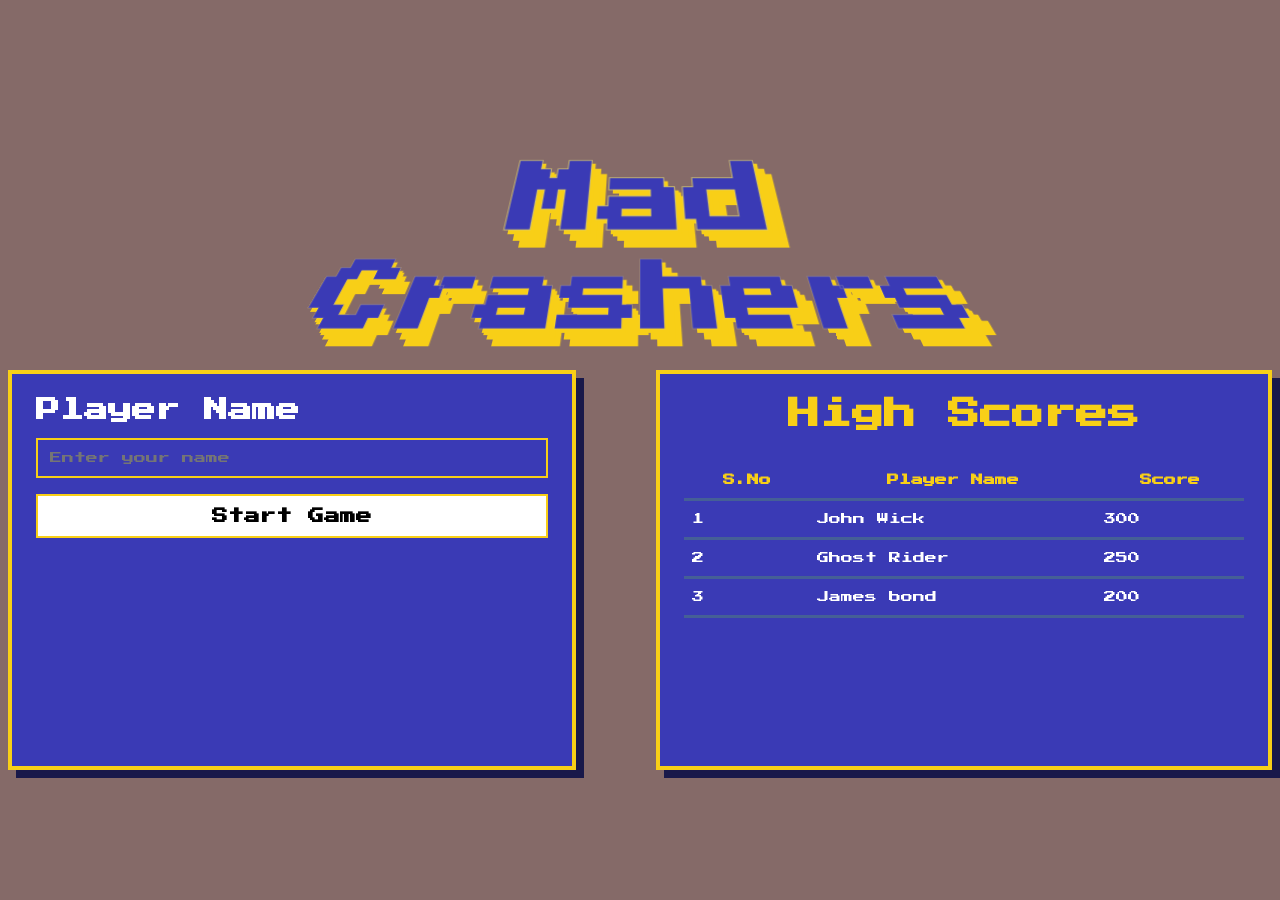
==== index.html @ 43b8cc74 "Resolve conflicts" ====
<!DOCTYPE html>
<html lang="en">
<head>
  <meta charset="UTF-8">
  <meta name="viewport" content="width=device-width, initial-scale=1.0">
  <title>Mad crasher Arcade</title>
  <link rel="stylesheet" href="styles/index.css">
  <link rel="preconnect" href="https://fonts.googleapis.com">
  <link rel="preconnect" href="https://fonts.gstatic.com" crossorigin>
  <link href="https://fonts.googleapis.com/css2?family=Press+Start+2P&display=swap" rel="stylesheet">
</head>
<body>
  <div class = "main-menu">
  <div class = game-title>
    <h1 id="mad">Mad</h1>
    <h1 id="crasher">Crashers</h1>
  </div>
  <div class = "container">
    <div class = "game-launcher">
      <form action ="game.html" method="get" id="game-launcher-form">
      <h2>Player Name</h2>
      <input type="text" id="player-name" name="player-name" placeholder="Enter your name" required>
      <button id="start-game-btn" type="submit">Start Game</button>
      </form>
    </div>
    <div class = "high-score">
      <h2>High Scores</h2>
      <table>
        <thead>
          <tr>
            <th>S.No</th>
            <th>Player Name</th>
            <th>Score</th>
          </tr>
        </thead>
        <tbody id="high-score-list"></tbody>
      </table>
    </div>
  </div>
  </div>
</body>
<script src="scripts/index.js"></script>
</html>
---- styles/index.css ----
*{
    box-sizing: border-box;
    margin: 0;
    padding: 0;
}

body{
    background-color: #856A68;
    display: flex;
    justify-content: center;
    align-items: center;
    overflow: hidden;
    min-height: 100vh;
}

/* main menu container styles */

.main-menu-container{
    display: flex;
    flex-direction: column;
    align-items: center;
    justify-content: center;
    width: 100%;
    height: 100vh;
}

/* Game title styles */

.game-title{
    display:flex;
    flex-direction: column;
    align-items: center;
    gap: 1rem;
}

.game-title h1{
    font-family: 'Press Start 2P', sans-serif;
    color: #fff;
    text-align: center;
    letter-spacing: 0.1rem;
    
}

#mad{
    padding-top: 5%;
    font-size: 5rem;
    color: #3a3ab5;
    text-shadow: 4px 4px 0 #f8cf17,
                10px 10px 0 #f8cf17,
                16px 16px 0 #f8cf17;
    transform: perspective(300px) rotateX(30deg);
    -webkit-text-stroke: 1px #dbcc6fcf;
    
}

#crasher{
    font-size: 5rem;
    color: #3a3ab5;
    text-shadow: 4px 4px 0 #f8cf17,
                 10px 10px 0 #f8cf17,
                 16px 16px 0 #f8cf17;
    transform: perspective(150px) rotateX(15deg);
    -webkit-text-stroke: 1px #dfd9b241;
}

/* Container styles */

.container{
    display: flex;
    flex-direction: row;
    align-items: center;
    justify-content: center;
    gap: 5rem;
    width: 100vw;
    padding: 2rem 0.5rem;
}

/*High score table*/

.high-score{
    width: 650px;
    min-height: 400px;
    padding: 1.5rem;
    border: 4px solid #f8cf17;
    background-color: #3a3ab5;
    color: #fff;
    font-family: 'Press Start 2P', sans-serif;
    box-shadow: 8px 8px 0 #19194a;
    position: relative;
}

.high-score h2{
    margin-bottom: 2rem;
    color: #f8cf17;
    font-size: 2rem;
    text-align: center;
}

.high-score table{
    width: 100%;
    border-collapse: collapse;
    font-size: 0.75rem;
    line-height: 0.75rem;
}

.high-score th,
.high-score td{
    padding: 0.75rem 0.5rem;
    border-bottom: 3px solid #4a6f8ab5;
}

.high-score th{
    color: #f8cf17;
    font-size: 0.75rem;
}

/* Game launcher styles */

.game-launcher{
    width: 600px;
    height: 100%;
    min-height: 400px;
    padding: 1.5rem;
    border: 4px solid #f8cf17;
    background-color: #3a3ab5;
    color: #fff;
    font-family: 'Press Start 2P', sans-serif;
    box-shadow: 8px 8px 0 #19194a;
    position: relative;
}

#game-launcher-form{
    display: flex;
    flex-direction: column;
    align-items: left;
    justify-content: center;
    gap: 1rem;
    
}

#player-name{
    width: 100%;
    padding: 0.75rem;
    border: 2px solid #f8cf17;
    background-color: #3a3ab5;
    color: #fff;
    font-family: 'Press Start 2P', sans-serif;
    font-size: 0.75rem;
}

#start-game-btn{
    width: 100%;
    padding: 0.75rem;
    border: 2px solid #f8cf17;
    background-color: #fff;
    color: #000;
    font-family: 'Press Start 2P', sans-serif;
    font-weight: 900;
    font-size: 1rem;
    cursor: pointer;
    text-decoration: none;
}
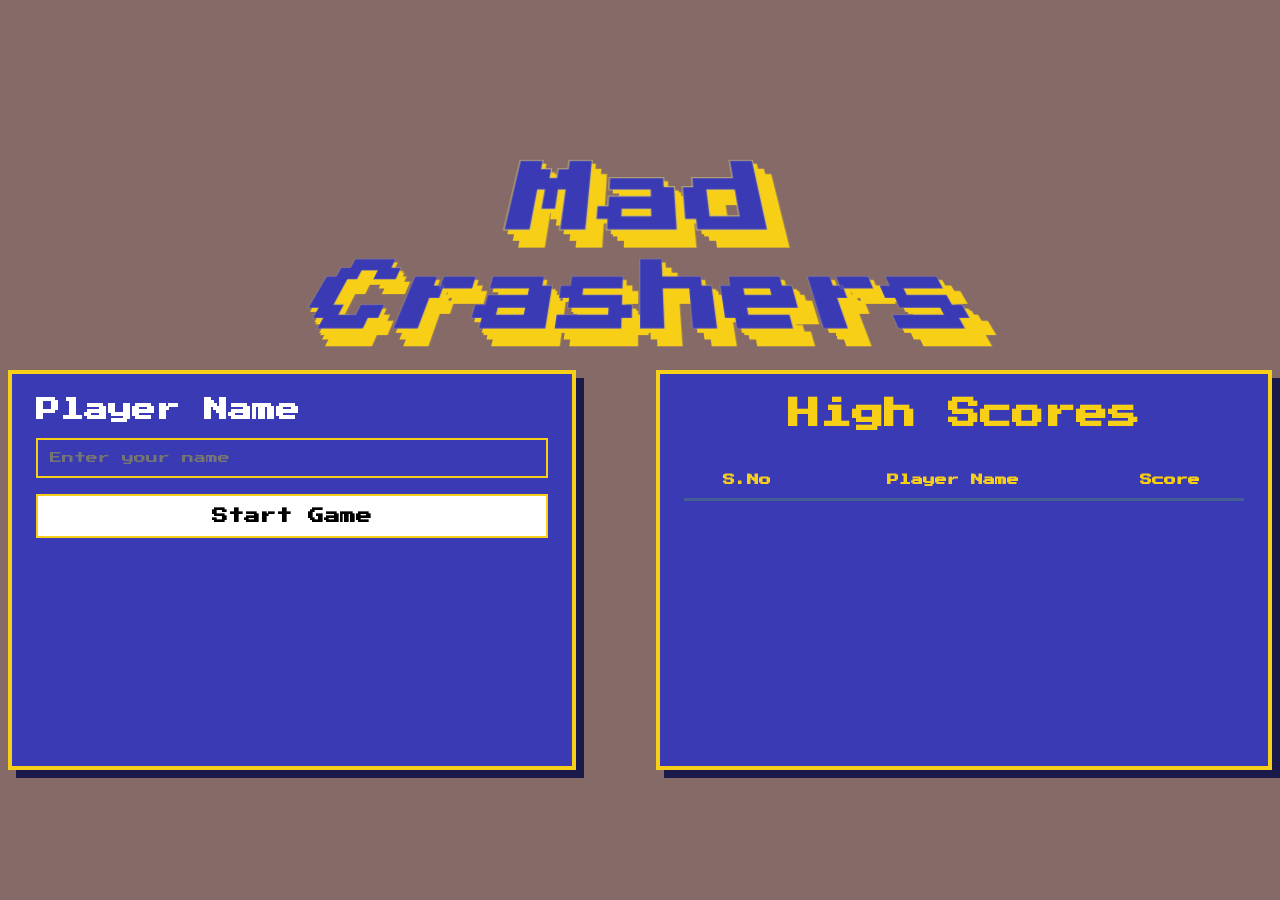
==== commit 905876c0: "fix: load style and script" ====
--- a/index.html
+++ b/index.html
@@ -39,5 +39,5 @@
   </div>
   </div>
 </body>
-<script src="scripts/index.js"></script>
+<script src="scripts/game.js"></script>
 </html>
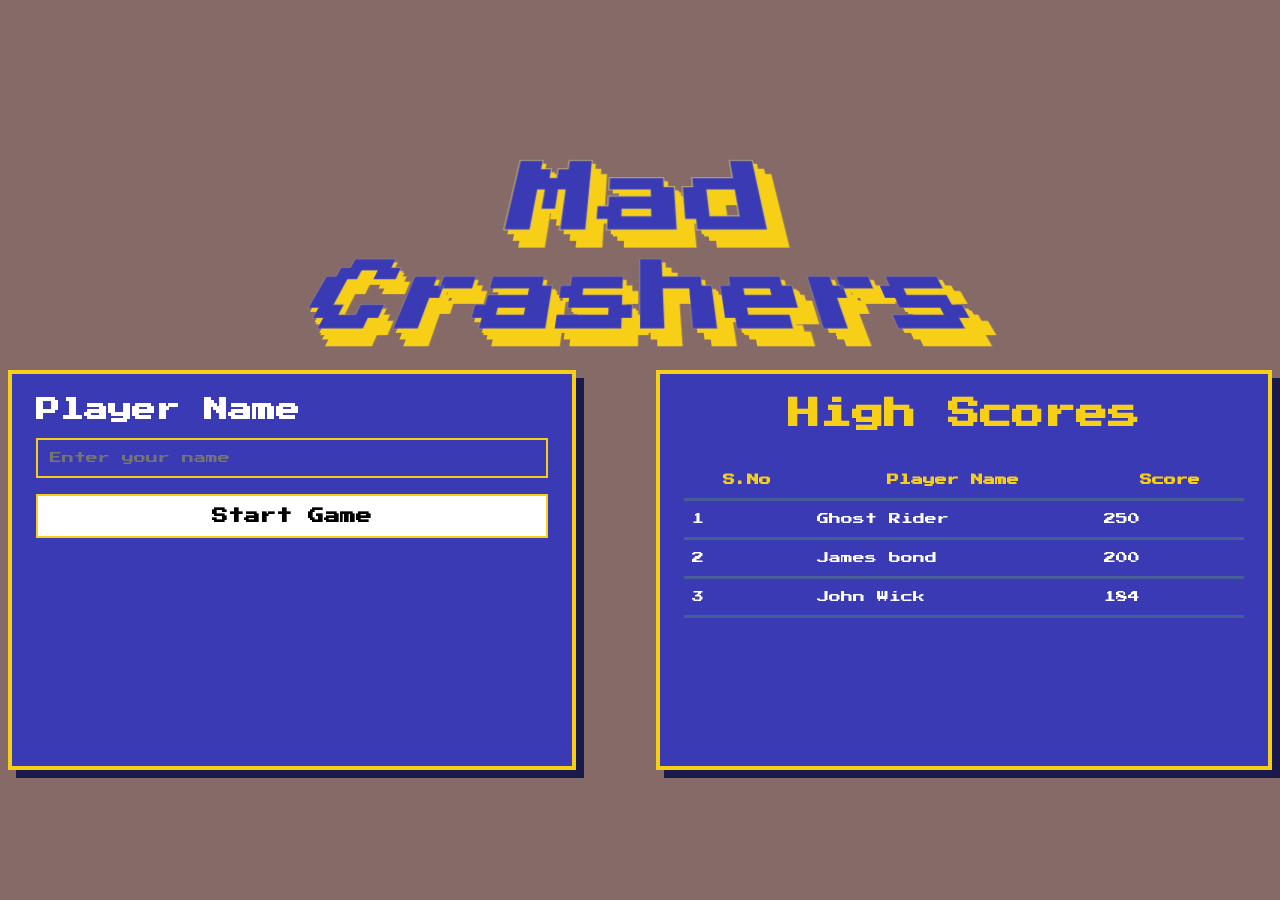
==== commit a29abf8f: "feat: Game, add boost pads" ====
--- a/index.html
+++ b/index.html
@@ -4,6 +4,9 @@
   <meta charset="UTF-8">
   <meta name="viewport" content="width=device-width, initial-scale=1.0">
   <title>Mad crasher Arcade</title>
+    <!-- Retro Arcade Jet-Bike Favicon -->
+  <link rel="icon" href="data:image/svg+xml,<svg xmlns='http://www.w3.org/2000/svg' viewBox='0 0 32 32'><rect width='32' height='32' rx='6' fill='%2308082a'/><polygon points='25,6 29,20 20,25 9,21 4,12' fill='%23e61c38'/><ellipse cx='18' cy='13' rx='5' ry='2.5' fill='%2300f0ff'/><rect x='7' y='19' width='4' height='3' fill='%23ffaa00'/></svg>">
+
   <link rel="stylesheet" href="styles/index.css">
   <link rel="preconnect" href="https://fonts.googleapis.com">
   <link rel="preconnect" href="https://fonts.gstatic.com" crossorigin>
@@ -17,10 +20,10 @@
   </div>
   <div class = "container">
     <div class = "game-launcher">
-      <form action ="game.html" method="get" id="game-launcher-form">
+      <form action ="game.html" method="get" id="gameLauncherForm">
       <h2>Player Name</h2>
-      <input type="text" id="player-name" name="player-name" placeholder="Enter your name" required>
-      <button id="start-game-btn" type="submit">Start Game</button>
+      <input type="text" id="playerName" name="player-name" placeholder="Enter your name" required>
+      <button id="startGameBtn" type="submit">Start Game</button>
       </form>
     </div>
     <div class = "high-score">
@@ -33,11 +36,11 @@
             <th>Score</th>
           </tr>
         </thead>
-        <tbody id="high-score-list"></tbody>
+        <tbody id="highScoreList"></tbody>
       </table>
     </div>
   </div>
   </div>
 </body>
-<script src="scripts/game.js"></script>
+<script src="scripts/index.js"></script>
 </html>
--- a/styles/index.css
+++ b/styles/index.css
@@ -129,7 +129,7 @@
     position: relative;
 }
 
-#game-launcher-form{
+#gameLauncherForm{
     display: flex;
     flex-direction: column;
     align-items: left;
@@ -138,7 +138,7 @@
     
 }
 
-#player-name{
+#playerName{
     width: 100%;
     padding: 0.75rem;
     border: 2px solid #f8cf17;
@@ -148,7 +148,7 @@
     font-size: 0.75rem;
 }
 
-#start-game-btn{
+#startGameBtn{
     width: 100%;
     padding: 0.75rem;
     border: 2px solid #f8cf17;
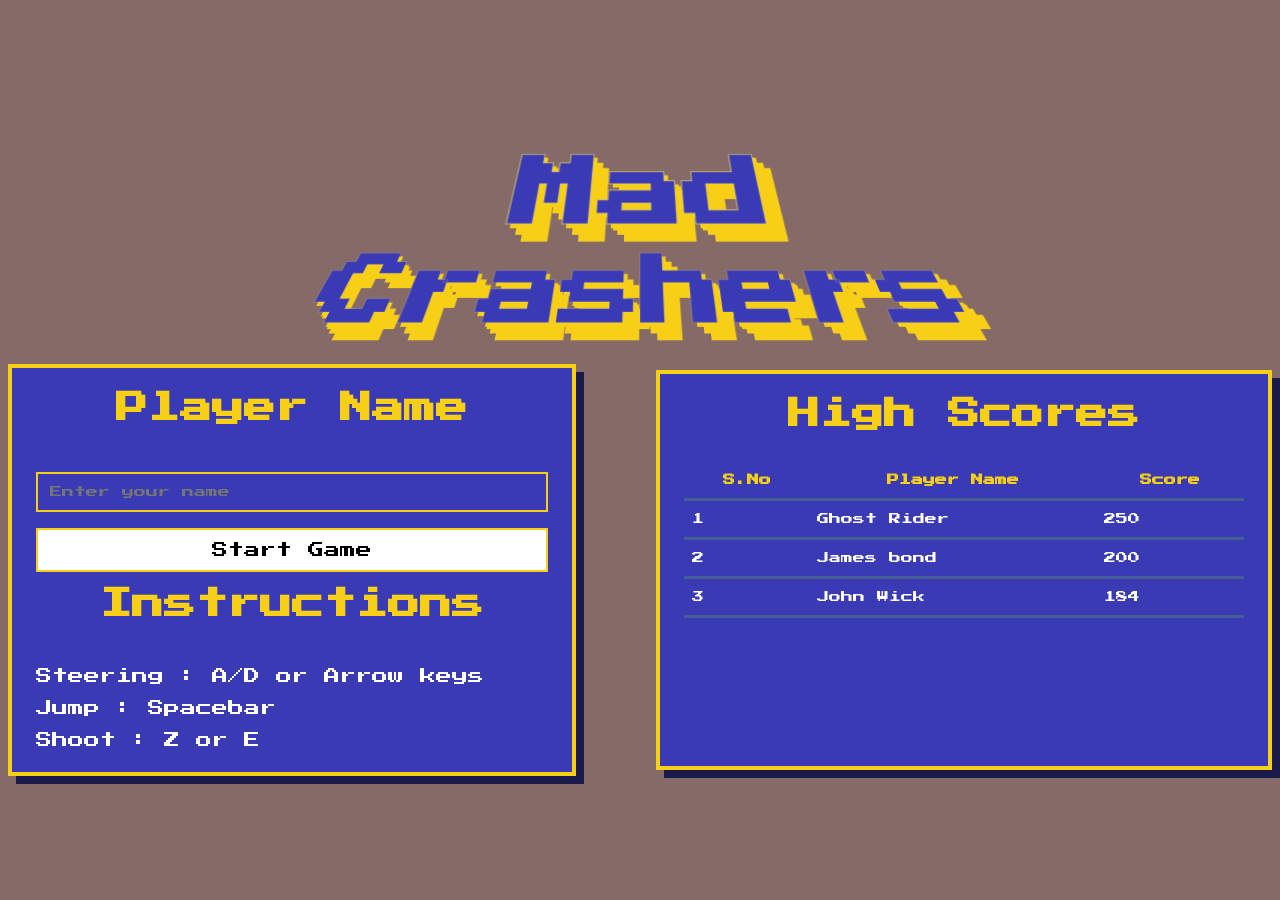
==== commit 6a7284ff: "fix: fix movement keys, add instructions"" ====
--- a/index.html
+++ b/index.html
@@ -25,6 +25,10 @@
       <input type="text" id="playerName" name="player-name" placeholder="Enter your name" required>
       <button id="startGameBtn" type="submit">Start Game</button>
       </form>
+      <h2>Instructions</h2>
+      <p> Steering : A/D or Arrow keys</p>
+      <p> Jump : Spacebar</p>
+      <p> Shoot : Z or E</p>
     </div>
     <div class = "high-score">
       <h2>High Scores</h2>
--- a/styles/index.css
+++ b/styles/index.css
@@ -15,15 +15,6 @@
 
 /* main menu container styles */
 
-.main-menu-container{
-    display: flex;
-    flex-direction: column;
-    align-items: center;
-    justify-content: center;
-    width: 100%;
-    height: 100vh;
-}
-
 /* Game title styles */
 
 .game-title{
@@ -37,8 +28,6 @@
     font-family: 'Press Start 2P', sans-serif;
     color: #fff;
     text-align: center;
-    letter-spacing: 0.1rem;
-    
 }
 
 #mad{
@@ -86,7 +75,6 @@
     color: #fff;
     font-family: 'Press Start 2P', sans-serif;
     box-shadow: 8px 8px 0 #19194a;
-    position: relative;
 }
 
 .high-score h2{
@@ -117,8 +105,9 @@
 /* Game launcher styles */
 
 .game-launcher{
+    display: flex;
+    flex-direction: column;
     width: 600px;
-    height: 100%;
     min-height: 400px;
     padding: 1.5rem;
     border: 4px solid #f8cf17;
@@ -126,16 +115,20 @@
     color: #fff;
     font-family: 'Press Start 2P', sans-serif;
     box-shadow: 8px 8px 0 #19194a;
-    position: relative;
+    gap: 1rem;
+}
+
+.game-launcher h2{
+    margin-bottom: 2rem;
+    color: #f8cf17;
+    font-size: 2rem;
+    text-align: center;
 }
 
 #gameLauncherForm{
     display: flex;
     flex-direction: column;
-    align-items: left;
-    justify-content: center;
     gap: 1rem;
-    
 }
 
 #playerName{
@@ -155,8 +148,32 @@
     background-color: #fff;
     color: #000;
     font-family: 'Press Start 2P', sans-serif;
-    font-weight: 900;
     font-size: 1rem;
     cursor: pointer;
-    text-decoration: none;
 }
+
+/* Game Over styles */
+
+#playAgainBtn,
+#mainMenuBtn,
+.arcade-btn{
+    width: 100%;
+    padding: 0.75rem;
+    border: 2px solid #f8cf17;
+    background-color: #fff;
+    color: #000;
+    font-family: 'Press Start 2P', sans-serif;
+    font-size: 1rem;
+    cursor: pointer;
+}
+
+#highScoreBanner,
+.new-high-score-banner{
+    color: #f8cf17;
+    text-align: center;
+}
+
+.current-player-row td{
+    color: #f8cf17;
+}
+
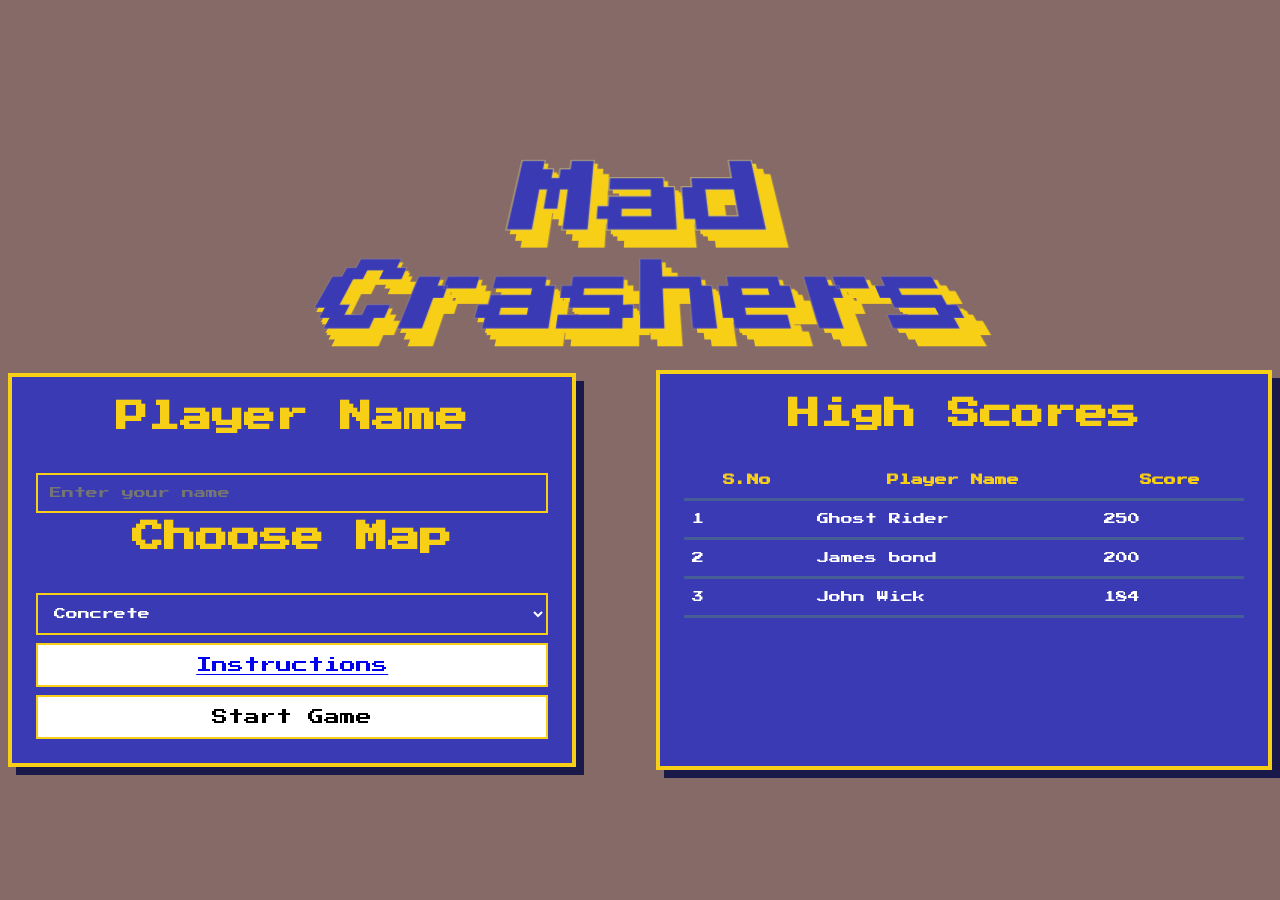
==== commit 690f4052: "feat: Implement multiple maps" ====
--- a/index.html
+++ b/index.html
@@ -4,7 +4,6 @@
   <meta charset="UTF-8">
   <meta name="viewport" content="width=device-width, initial-scale=1.0">
   <title>Mad crasher Arcade</title>
-    <!-- Retro Arcade Jet-Bike Favicon -->
   <link rel="icon" href="data:image/svg+xml,<svg xmlns='http://www.w3.org/2000/svg' viewBox='0 0 32 32'><rect width='32' height='32' rx='6' fill='%2308082a'/><polygon points='25,6 29,20 20,25 9,21 4,12' fill='%23e61c38'/><ellipse cx='18' cy='13' rx='5' ry='2.5' fill='%2300f0ff'/><rect x='7' y='19' width='4' height='3' fill='%23ffaa00'/></svg>">
 
   <link rel="stylesheet" href="styles/index.css">
@@ -23,12 +22,15 @@
       <form action ="game.html" method="get" id="gameLauncherForm">
       <h2>Player Name</h2>
       <input type="text" id="playerName" name="player-name" placeholder="Enter your name" required>
+      <h2>Choose Map</h2>
+      <select name="background" id="backgroundSelect">
+        <option value="background-1">Concrete</option>
+        <option value="background-2">Astra</option>
+        <option value="background-3">Fission</option>
+      </select>
+      <button id="startGameBtn"><a href = instructions.html>Instructions</a></button>
       <button id="startGameBtn" type="submit">Start Game</button>
       </form>
-      <h2>Instructions</h2>
-      <p> Steering : A/D or Arrow keys</p>
-      <p> Jump : Spacebar</p>
-      <p> Shoot : Z or E</p>
     </div>
     <div class = "high-score">
       <h2>High Scores</h2>
--- a/styles/index.css
+++ b/styles/index.css
@@ -12,10 +12,6 @@
     overflow: hidden;
     min-height: 100vh;
 }
-
-/* main menu container styles */
-
-/* Game title styles */
 
 .game-title{
     display:flex;
@@ -52,8 +48,6 @@
     -webkit-text-stroke: 1px #dfd9b241;
 }
 
-/* Container styles */
-
 .container{
     display: flex;
     flex-direction: row;
@@ -63,8 +57,6 @@
     width: 100vw;
     padding: 2rem 0.5rem;
 }
-
-/*High score table*/
 
 .high-score{
     width: 650px;
@@ -102,13 +94,10 @@
     font-size: 0.75rem;
 }
 
-/* Game launcher styles */
-
 .game-launcher{
     display: flex;
     flex-direction: column;
     width: 600px;
-    min-height: 400px;
     padding: 1.5rem;
     border: 4px solid #f8cf17;
     background-color: #3a3ab5;
@@ -128,7 +117,7 @@
 #gameLauncherForm{
     display: flex;
     flex-direction: column;
-    gap: 1rem;
+    gap: 0.5rem;
 }
 
 #playerName{
@@ -152,7 +141,15 @@
     cursor: pointer;
 }
 
-/* Game Over styles */
+#backgroundSelect{
+    width: 100%;
+    padding: 0.75rem;
+    border: 2px solid #f8cf17;
+    background-color: #3a3ab5;
+    color: #fff;
+    font-family: 'Press Start 2P', sans-serif;
+    font-size: 0.75rem;
+}
 
 #playAgainBtn,
 #mainMenuBtn,
@@ -165,6 +162,7 @@
     font-family: 'Press Start 2P', sans-serif;
     font-size: 1rem;
     cursor: pointer;
+    text-decoration: none;
 }
 
 #highScoreBanner,
